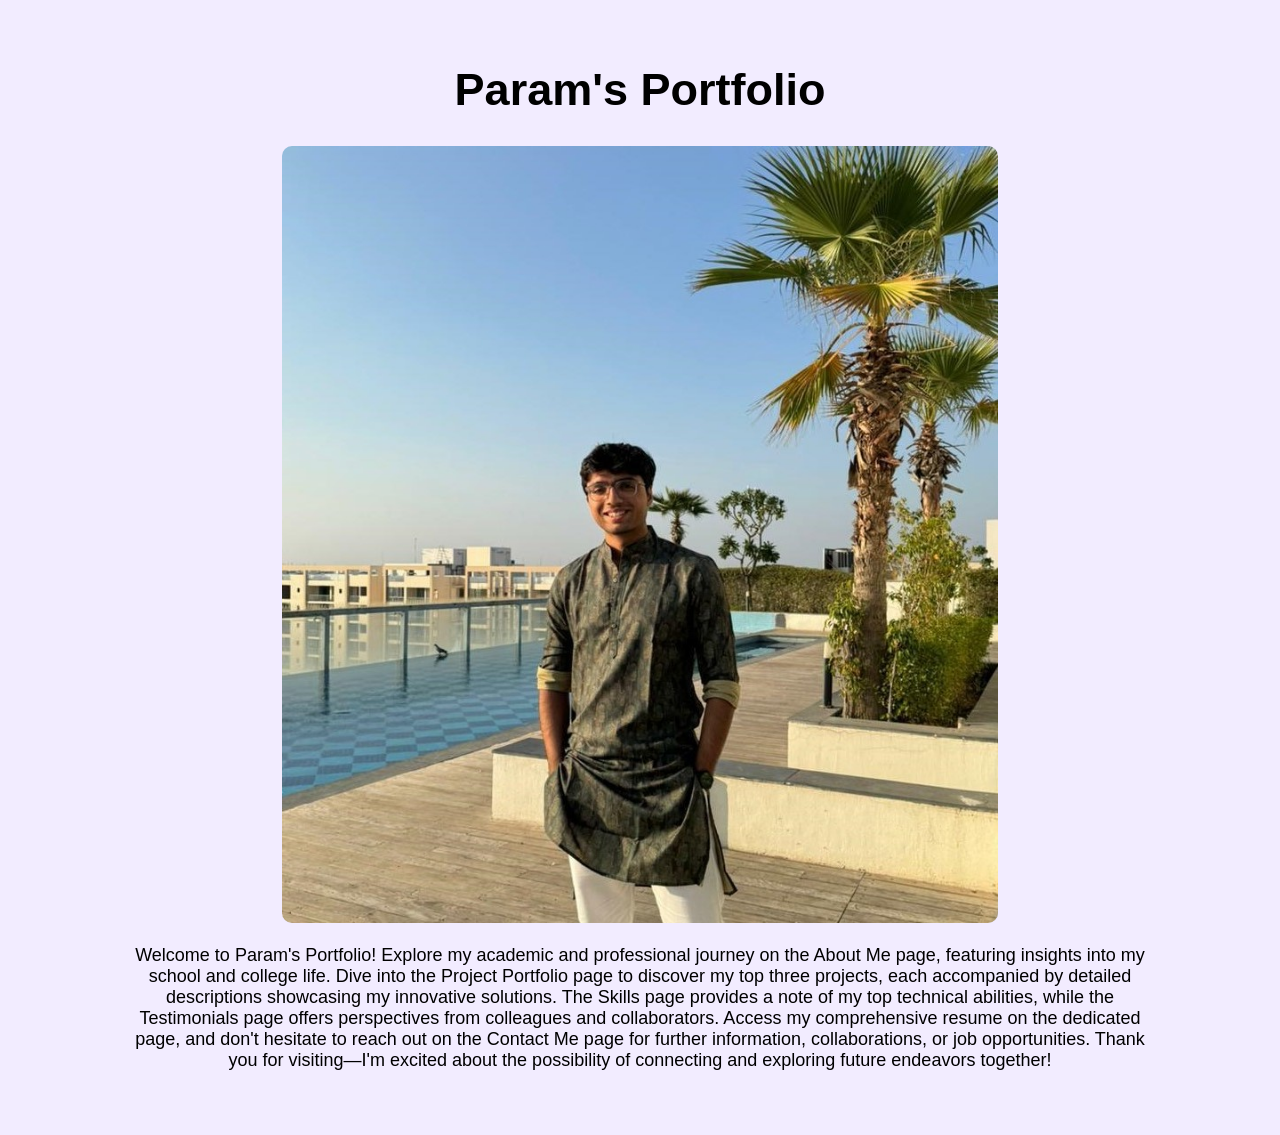
==== leftframe.html @ a3c654c5 "first commit" ====
<!DOCTYPE html>
<html lang="en">
<head>
    <meta charset="UTF-8">
    <meta name="viewport" content="width=device-width, initial-scale=1.0">
    <title>Document</title>
    <link rel="stylesheet" href="homepage.css">
</head>
<body class="leftframe">
    <center>
        <h1>Param's Portfolio</h1>
        <img src="sample.jpg" class="leftimage">
        <p style="font-size: 18px;">Welcome to Param's Portfolio! Explore my academic and professional journey on the About Me page, featuring insights into my school and college life. Dive into the Project Portfolio page to discover my top three projects, each accompanied by detailed descriptions showcasing my innovative solutions. The Skills page provides a note of my top technical abilities, while the Testimonials page offers perspectives from colleagues and collaborators. Access my comprehensive resume on the dedicated page, and don't hesitate to reach out on the Contact Me page for further information, collaborations, or job opportunities. Thank you for visiting—I'm excited about the possibility of connecting and exploring future endeavors together!</p>
    </center>    
</body>
</html>
---- homepage.css ----
body{
    margin: 5% 10%;
    font-family:'Segoe UI', Tahoma, Geneva, Verdana, sans-serif;
}

body.rightframe{
    background-color: #A6A6A6;
}

body.leftframe{
    background-color: #F2ECFF;
}

.leftimage{
    width: 70%;
    border-radius: 10px;
}

h1{
    font-size: 45px;
}

.gridbox{
    display: grid;
    row-gap: 5em;
    position: absolute;
    top: 50%;
    left: 50%;
    transform: translate(-50%, -50%);
}

.rows{
    display: flex;
    column-gap: 5em;
}

.gridlink{
    text-align: center;
    text-decoration: none;
    color: black;
}

.gridelement{
    display: flex;
    justify-content: center;
    align-items: center;
    background-color: #F2ECFF;
    height: 30vh;
    width: 30vh;
    border-radius: 10px;
    transition: all 0.3s ease;
}

.gridelement:hover{
    height: 31vh;
    width: 31vh;
}
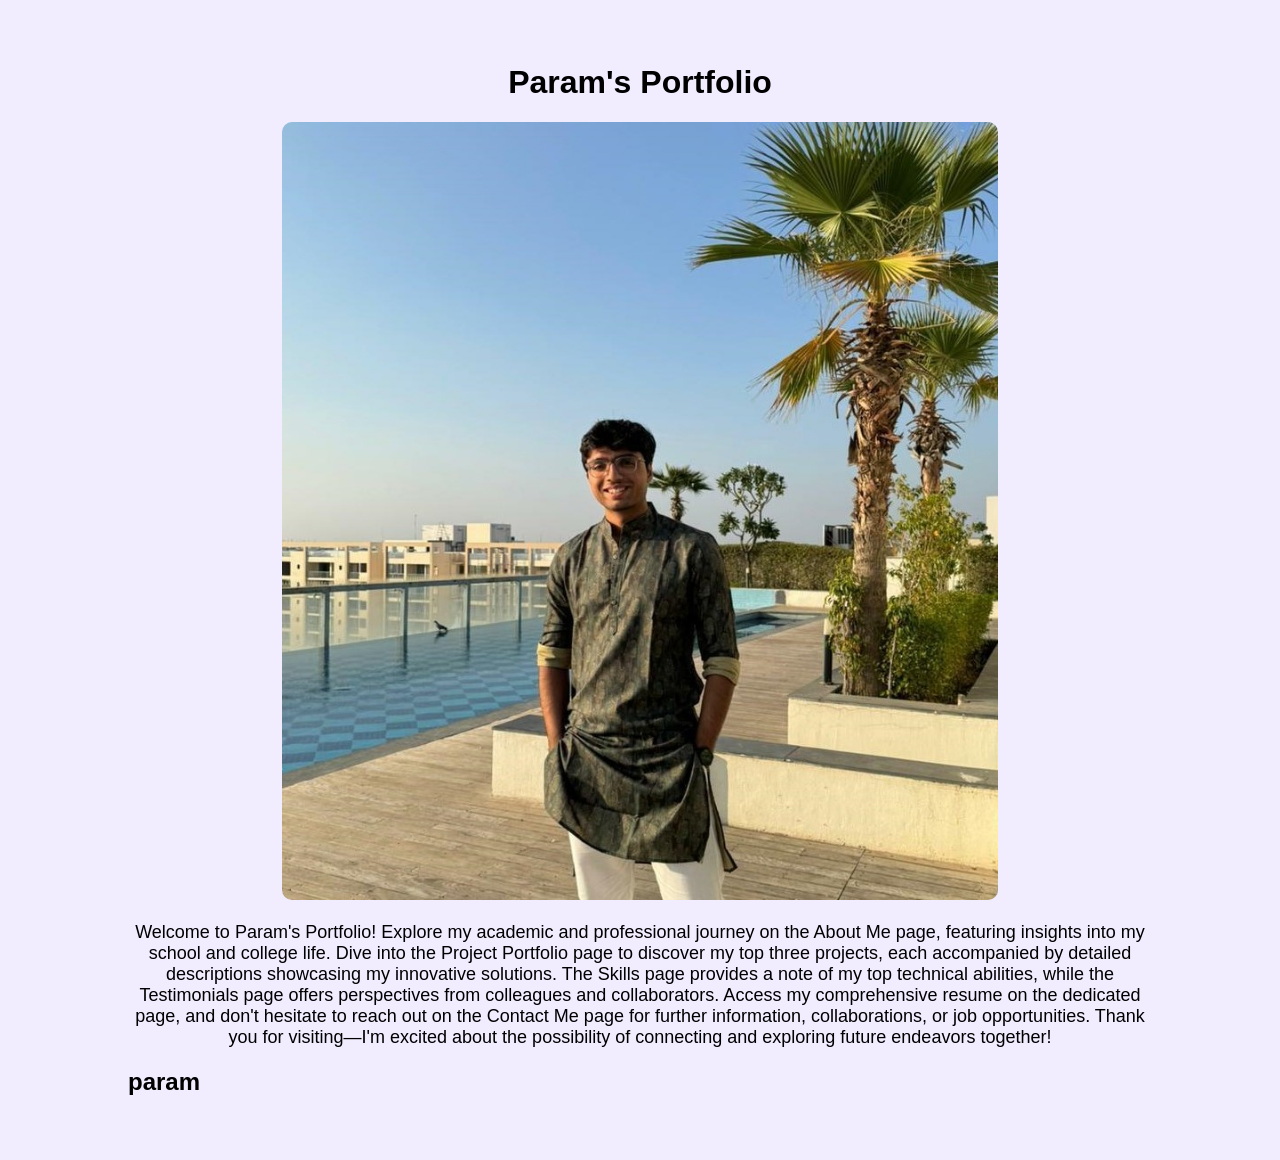
==== commit 3078ab58: "leftframe changes" ====
--- a/leftframe.html
+++ b/leftframe.html
@@ -11,6 +11,7 @@
         <h1>Param's Portfolio</h1>
         <img src="sample.jpg" class="leftimage">
         <p style="font-size: 18px;">Welcome to Param's Portfolio! Explore my academic and professional journey on the About Me page, featuring insights into my school and college life. Dive into the Project Portfolio page to discover my top three projects, each accompanied by detailed descriptions showcasing my innovative solutions. The Skills page provides a note of my top technical abilities, while the Testimonials page offers perspectives from colleagues and collaborators. Access my comprehensive resume on the dedicated page, and don't hesitate to reach out on the Contact Me page for further information, collaborations, or job opportunities. Thank you for visiting—I'm excited about the possibility of connecting and exploring future endeavors together!</p>
-    </center>    
+    </center>  
+    <h2>param</h2>  
 </body>
 </html>
--- a/homepage.css
+++ b/homepage.css
@@ -17,7 +17,7 @@
 }
 
 h1{
-    font-size: 45px;
+    font-size: calc(40px+1vm);
 }
 
 .gridbox{
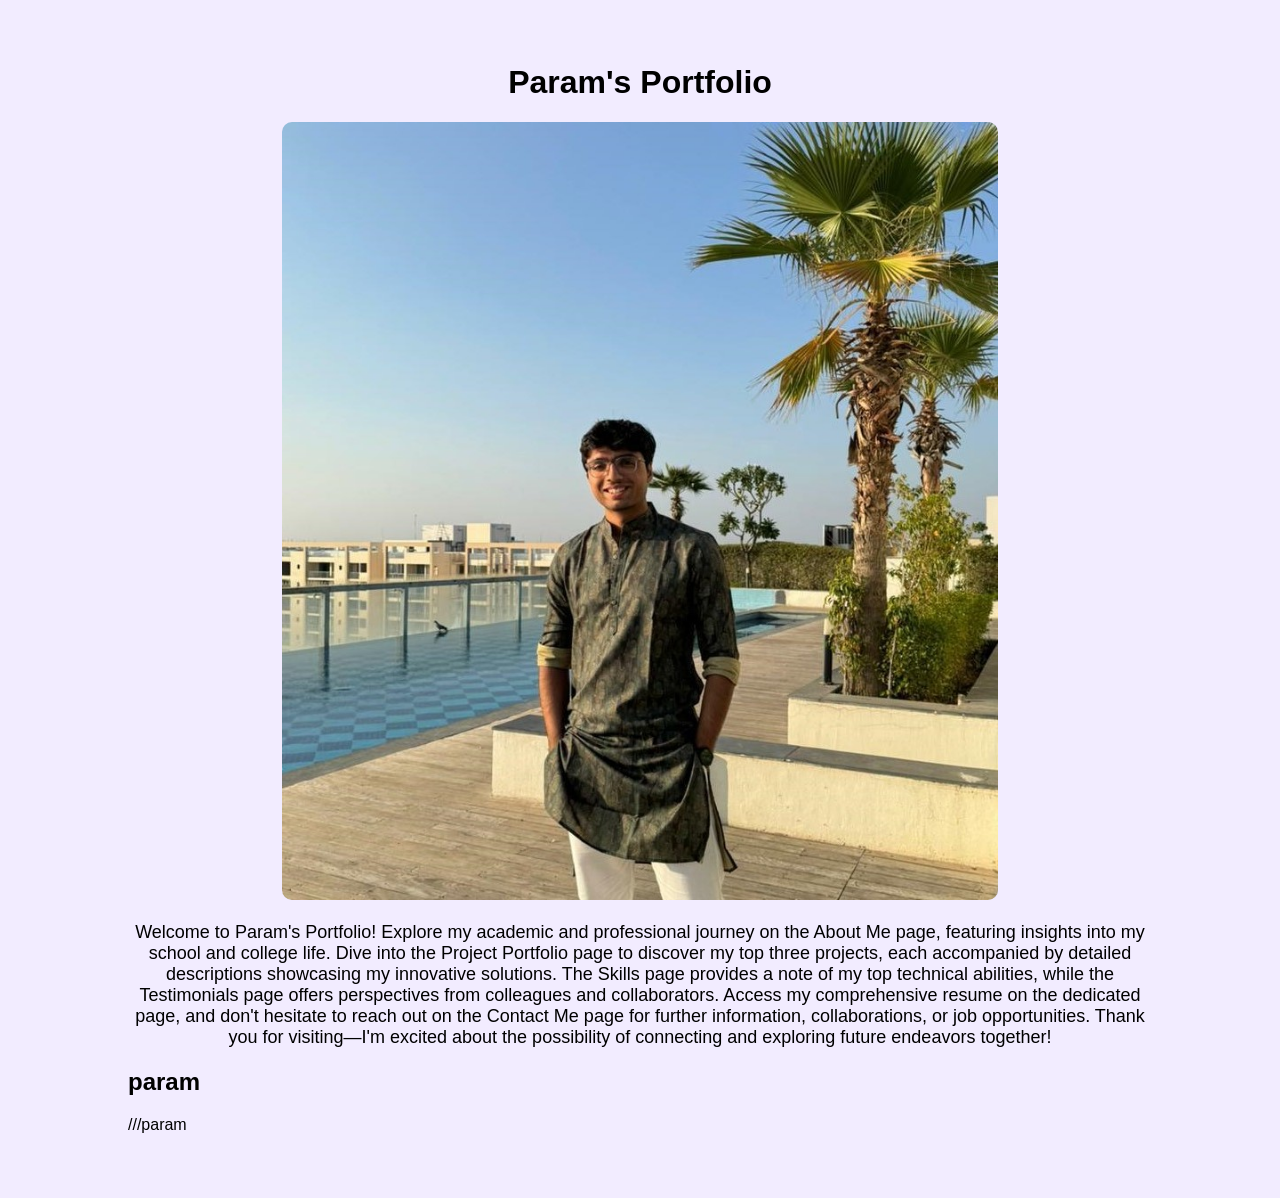
==== commit 42dce421: "Update leftframe.html" ====
--- a/leftframe.html
+++ b/leftframe.html
@@ -13,5 +13,6 @@
         <p style="font-size: 18px;">Welcome to Param's Portfolio! Explore my academic and professional journey on the About Me page, featuring insights into my school and college life. Dive into the Project Portfolio page to discover my top three projects, each accompanied by detailed descriptions showcasing my innovative solutions. The Skills page provides a note of my top technical abilities, while the Testimonials page offers perspectives from colleagues and collaborators. Access my comprehensive resume on the dedicated page, and don't hesitate to reach out on the Contact Me page for further information, collaborations, or job opportunities. Thank you for visiting—I'm excited about the possibility of connecting and exploring future endeavors together!</p>
     </center>  
     <h2>param</h2>  
+    ///param
 </body>
-</html>+</html>
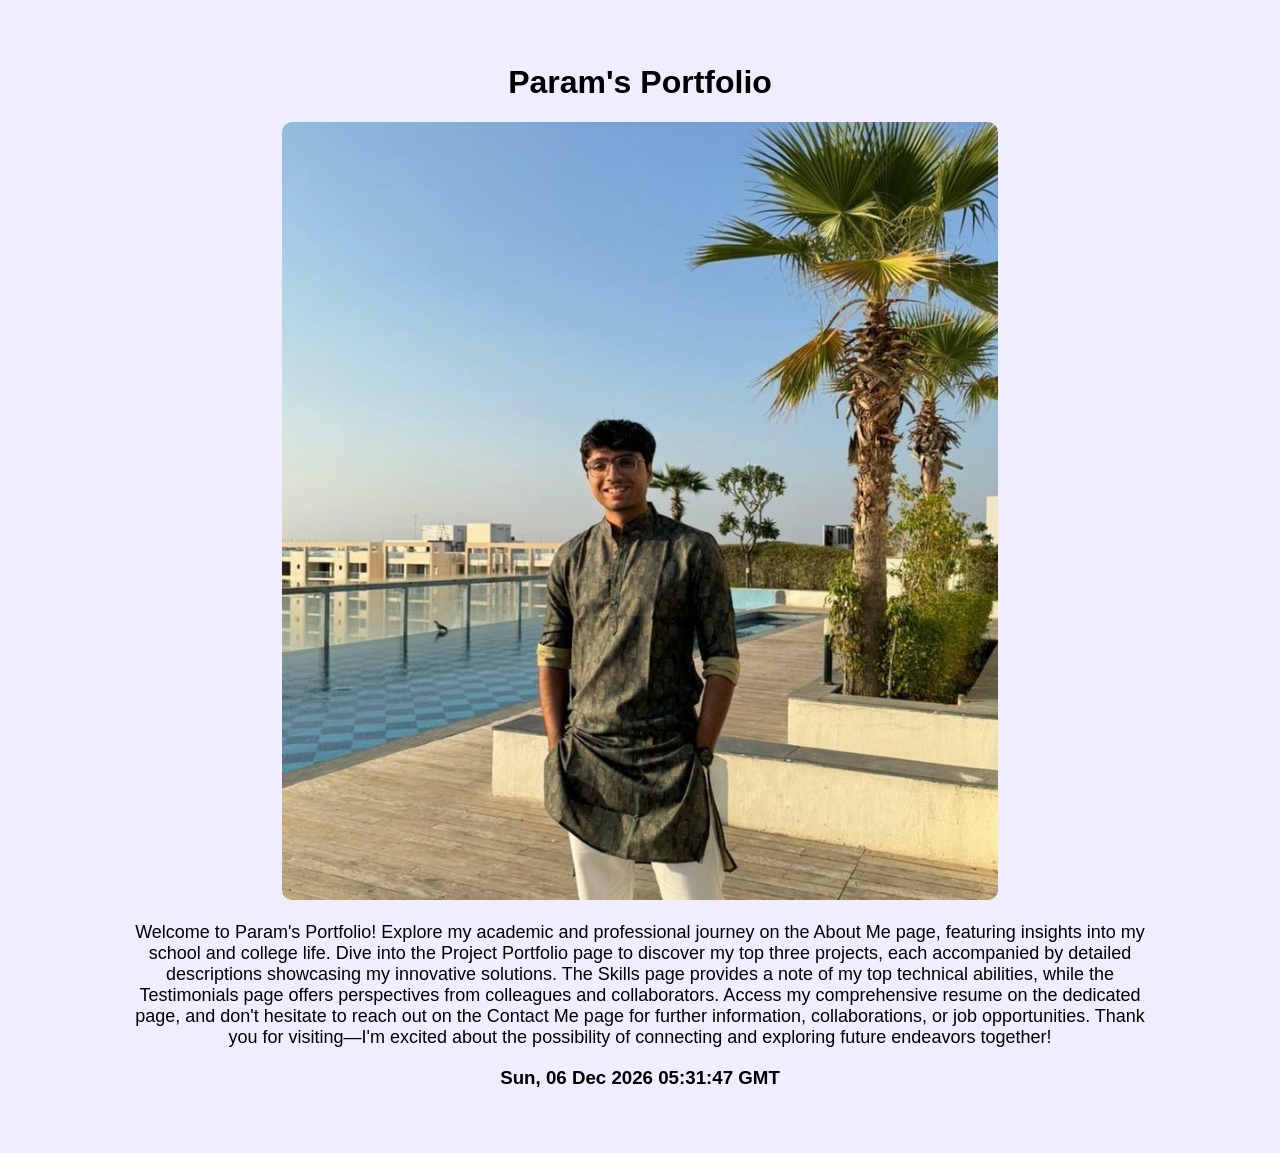
==== commit ba2e7f2f: "js added" ====
--- a/leftframe.html
+++ b/leftframe.html
@@ -6,13 +6,23 @@
     <title>Document</title>
     <link rel="stylesheet" href="homepage.css">
 </head>
+
+
+
 <body class="leftframe">
     <center>
         <h1>Param's Portfolio</h1>
         <img src="sample.jpg" class="leftimage">
         <p style="font-size: 18px;">Welcome to Param's Portfolio! Explore my academic and professional journey on the About Me page, featuring insights into my school and college life. Dive into the Project Portfolio page to discover my top three projects, each accompanied by detailed descriptions showcasing my innovative solutions. The Skills page provides a note of my top technical abilities, while the Testimonials page offers perspectives from colleagues and collaborators. Access my comprehensive resume on the dedicated page, and don't hesitate to reach out on the Contact Me page for further information, collaborations, or job opportunities. Thank you for visiting—I'm excited about the possibility of connecting and exploring future endeavors together!</p>
+        <h3 id="datetime"></h3>
     </center>  
-    <h2>param</h2>  
-    ///param
+    <script>
+        const element = document.getElementById("datetime");
+        setInterval(function() {
+            const date = new Date();
+            let d = date.toUTCString();
+            element.innerHTML = d;
+        },1000);
+    </script>
 </body>
 </html>
--- a/homepage.css
+++ b/homepage.css
@@ -38,6 +38,9 @@
     text-align: center;
     text-decoration: none;
     color: black;
+    position: relative;
+    overflow: hidden;
+    transition: all 1s ease;
 }
 
 .gridelement{
@@ -50,8 +53,3 @@
     border-radius: 10px;
     transition: all 0.3s ease;
 }
-
-.gridelement:hover{
-    height: 31vh;
-    width: 31vh;
-}
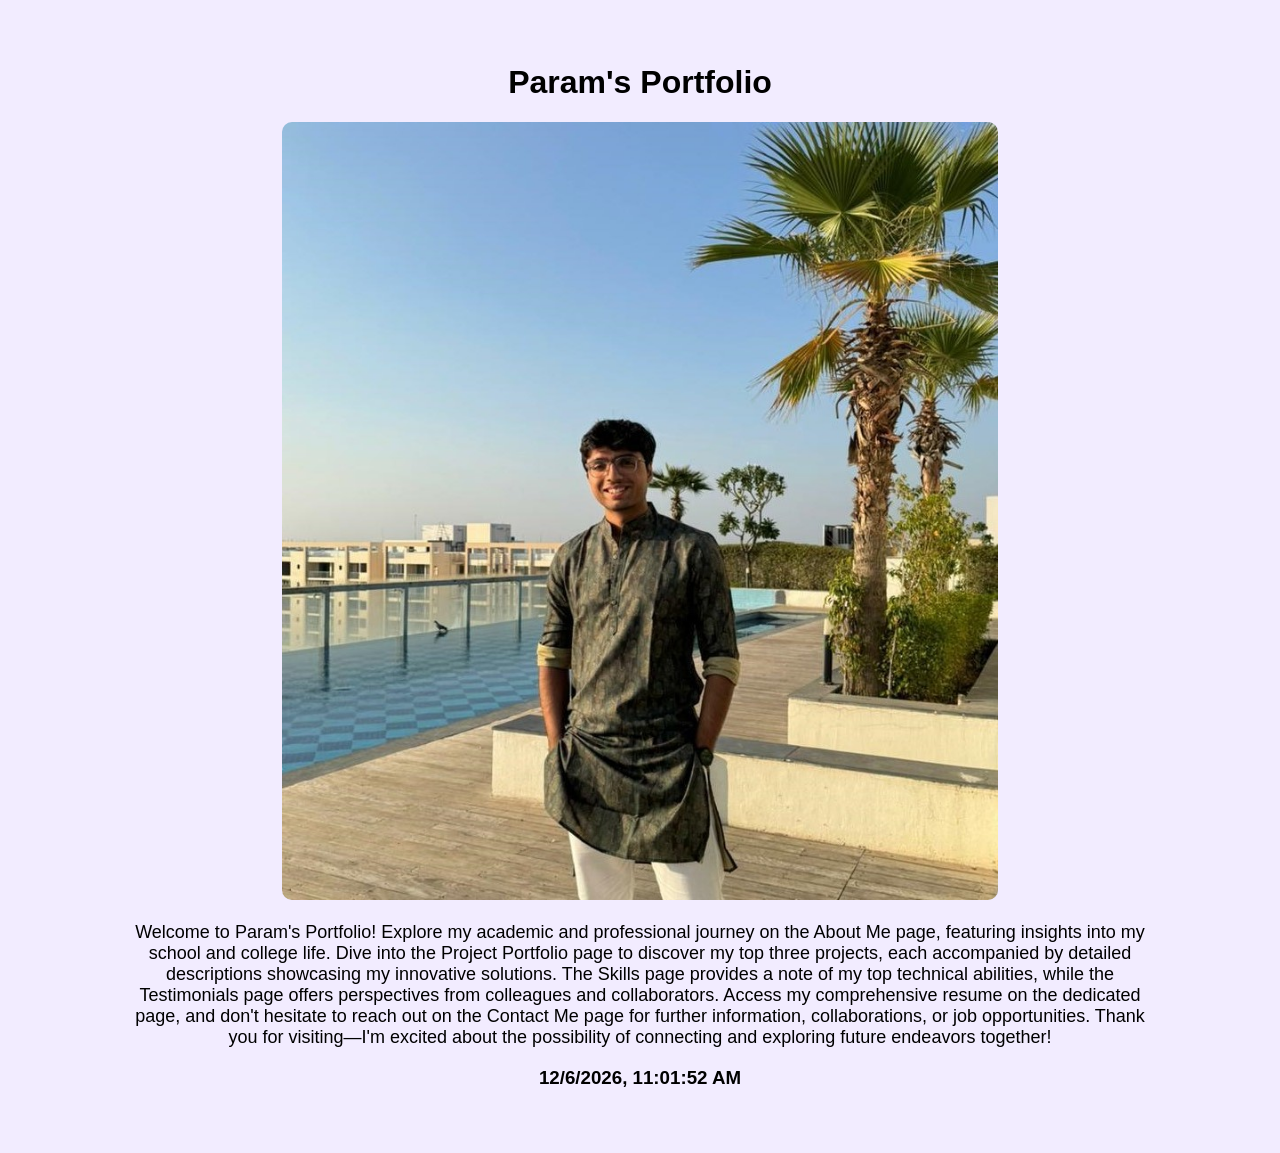
==== commit 70161010: "smoothscroll" ====
--- a/leftframe.html
+++ b/leftframe.html
@@ -20,9 +20,12 @@
         const element = document.getElementById("datetime");
         setInterval(function() {
             const date = new Date();
-            let d = date.toUTCString();
+            const options = {
+                timeZone: 'Asia/Kolkata',
+            };
+            let d = date.toLocaleString('en-US', options);
             element.innerHTML = d;
-        },1000);
+        }, 1000);
     </script>
 </body>
 </html>
